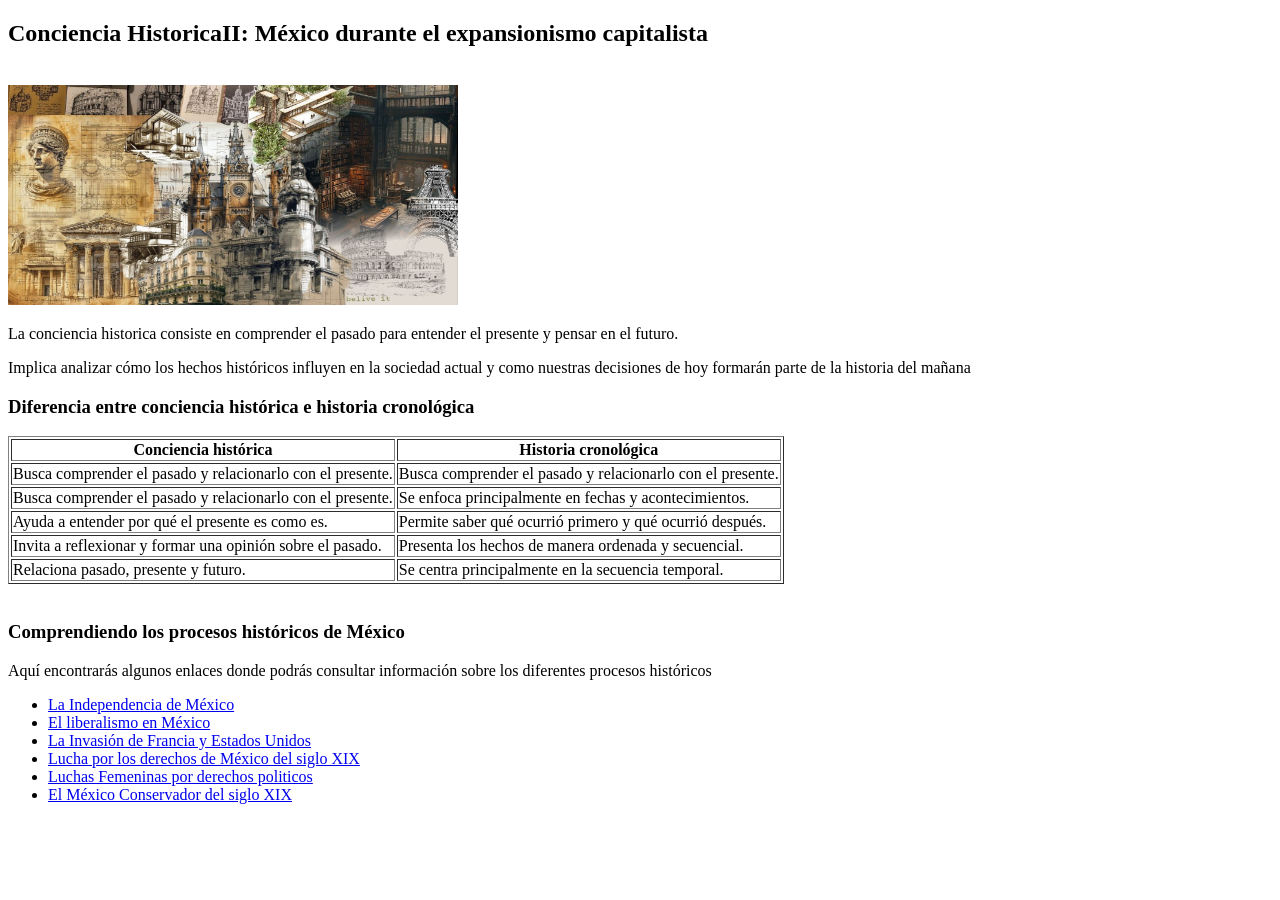
==== historia.html @ e7182ee5 "Add files via upload" ====
<!DOCTYPE html>
<html lang="en">
<head>
    <meta charset="UTF-8">
    <meta name="viewport" content="width=device-width, initial-scale=1.0">
    <title>Conciencia Historica</title>
</head>
<body>
    <h2>Conciencia HistoricaII: México durante el expansionismo capitalista  </h2>
    <br>
    <img src="uno.jpeg" alt="Historia" width="450" height="220">
    <p>
        La conciencia historica consiste en comprender el pasado para entender el presente 
       y pensar en el futuro.
    </p>
    <p>
        Implica analizar cómo los hechos históricos influyen en la sociedad actual y como nuestras decisiones de hoy
        formarán parte de la historia del mañana 
    </p>
    
    <h3>Diferencia entre conciencia histórica e historia cronológica</h3>

    <table border="1">
        <tr>
            <th>Conciencia histórica</th>
            <th>Historia cronológica</th>
        <tr>
            <td>Busca comprender el pasado y relacionarlo con el presente.</td>
            <td>Busca comprender el pasado y relacionarlo con el presente.</td>
        </tr>
        <tr>
            <td>Busca comprender el pasado y relacionarlo con el presente.</td>
            <td>Se enfoca principalmente en fechas y acontecimientos.</td>
        </tr>
        <tr>
            <td>Ayuda a entender por qué el presente es como es.</td>
            <td>Permite saber qué ocurrió primero y qué ocurrió después.</td>
        </tr>
        <tr>
            <td>Invita a reflexionar y formar una opinión sobre el pasado.</td>
            <td>Presenta los hechos de manera ordenada y secuencial.</td>
        </tr>
        <tr>
            <td>Relaciona pasado, presente y futuro.</td>
            <td>Se centra principalmente en la secuencia temporal.</td>
        </tr>
     </table>
     <br>
     <h3>Comprendiendo los procesos históricos de México</h3>
     <p>Aquí encontrarás algunos enlaces donde podrás consultar información sobre los diferentes procesos históricos</p>

     <ul>
        <li> <a href="Independecia.html">La Independencia de México</a></li>
        <li> <a href="Liberalismo.html">El liberalismo en México</a></li>
        <li><a href="Invasión Francesa.html">La Invasión de Francia y Estados Unidos</a></li>
        <li><a href="Lucha obrera.html">Lucha por los derechos de México del siglo XIX</a></li>
        <li><a href="Luchas femeninas.html">Luchas Femeninas por derechos politicos</a></li>
        <li><a href="Mexico Conservador.html">El México Conservador del siglo XIX</a></li>
     </ul>
</body>
</html>
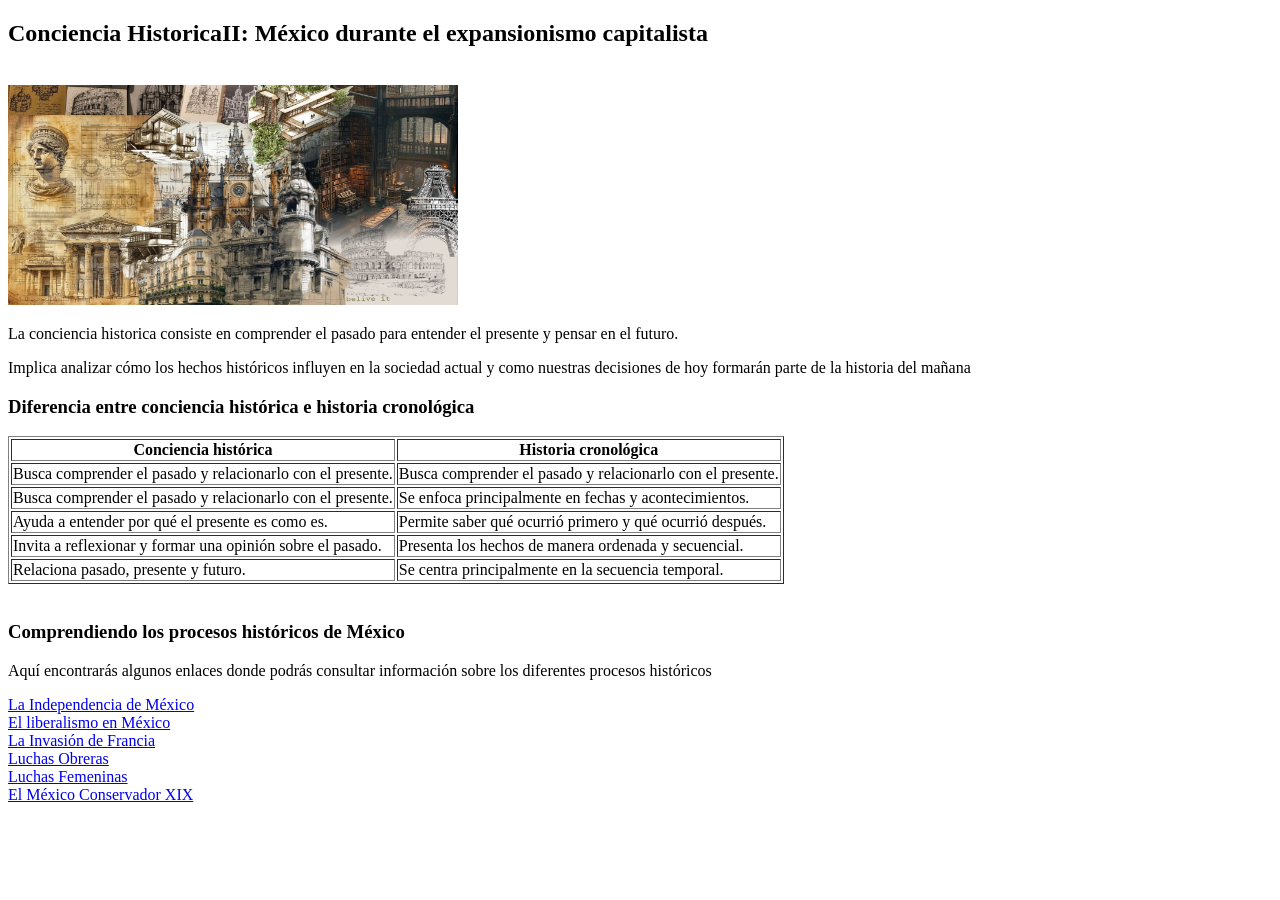
==== commit 205a5a10: "Refactor historia.html to add historical menu Updated the structure of historia.html to include a me" ====
--- a/historia.html
+++ b/historia.html
@@ -49,13 +49,20 @@
      <h3>Comprendiendo los procesos históricos de México</h3>
      <p>Aquí encontrarás algunos enlaces donde podrás consultar información sobre los diferentes procesos históricos</p>
 
-     <ul>
-        <li> <a href="Independecia.html">La Independencia de México</a></li>
-        <li> <a href="Liberalismo.html">El liberalismo en México</a></li>
-        <li><a href="Invasión Francesa.html">La Invasión de Francia y Estados Unidos</a></li>
-        <li><a href="Lucha obrera.html">Lucha por los derechos de México del siglo XIX</a></li>
-        <li><a href="Luchas femeninas.html">Luchas Femeninas por derechos politicos</a></li>
-        <li><a href="Mexico Conservador.html">El México Conservador del siglo XIX</a></li>
-     </ul>
+          <div class="menu">
+
+    <a href="Independecia.html">La Independencia de México</a>
+    <br>
+    <a href="Liberalismo.html">El liberalismo en México</a>
+    <br>
+    <a href="Invasión Francesa.html">La Invasión de Francia</a>
+    <br>
+    <a href="Lucha obrera.html">Luchas Obreras</a>
+    <br>
+    <a href="Luchas femeninas.html">Luchas Femeninas</a>
+    <br>
+    <a href="Mexico Conservador.html">El México Conservador XIX</a>
+</div>
+
 </body>
-</html>+</html>
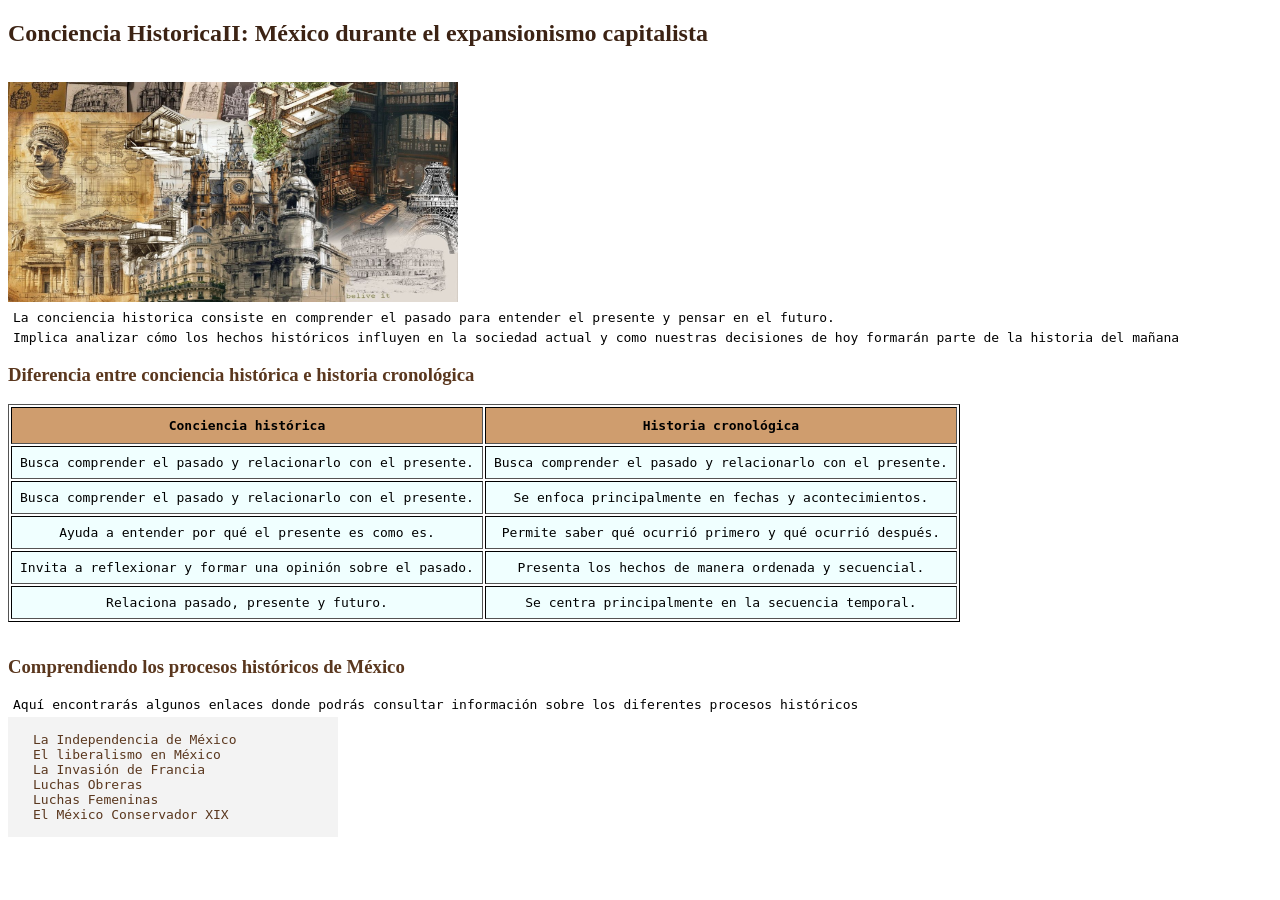
==== commit 180803dc: "Link stylesheet to historia.html Added a link to the external stylesheet for styling." ====
--- a/historia.html
+++ b/historia.html
@@ -4,6 +4,7 @@
     <meta charset="UTF-8">
     <meta name="viewport" content="width=device-width, initial-scale=1.0">
     <title>Conciencia Historica</title>
+    <link rel="stylesheet" href="estilo.css">
 </head>
 <body>
     <h2>Conciencia HistoricaII: México durante el expansionismo capitalista  </h2>
--- a/estilo.css
+++ b/estilo.css
@@ -0,0 +1,63 @@
+
+
+.menu {
+    background-color: rgba(240, 240, 240, 0.812);
+    padding: 15px;
+    width: 300px;
+
+}
+
+.menu a {
+    margin: 10px;
+    text-decoration:none ;
+    text-align: left;
+    color: rgb(90, 55, 30);  
+    font-family:monospace;
+}
+body {
+    font-family: monospace;
+}
+
+h2 {
+    font-family: Georgia;
+    color: rgb(60, 35, 20);
+}
+
+h3{
+     font-family: Georgia;
+     color: rgb(90, 55, 30);
+}
+
+table {
+    text-align: center;
+    border-color: lab(0% 0 0);
+     
+}
+
+th {
+    padding: 10px;
+     background-color: rgb(207, 157, 110)  ;
+}
+td{
+    background-color: azure;
+    color: black;
+    padding: 8px;
+   
+}
+p {
+    margin: 5px;
+}
+
+a {
+    color: rgb(184, 31, 8);
+    text-decoration: none;
+}
+
+@media (max-width: 600px) {
+    body {
+        font-size: 90%;
+    }
+        
+
+  
+}
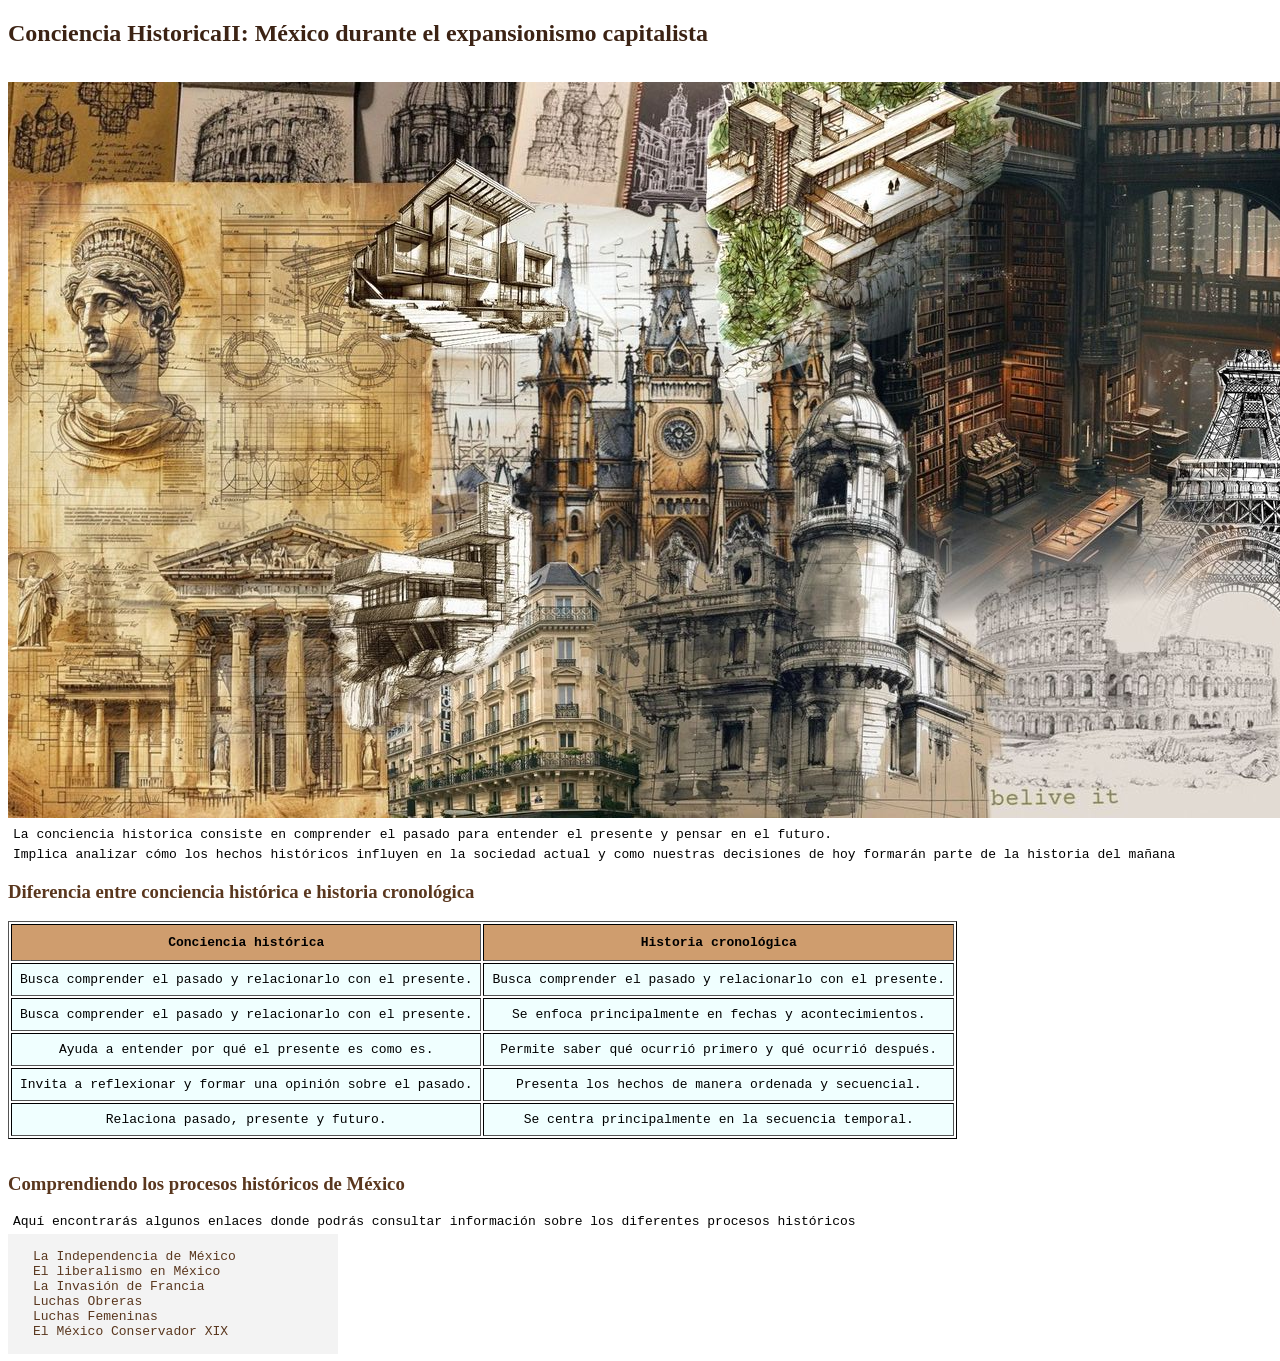
==== commit e504221d: "Update historia.html" ====
--- a/historia.html
+++ b/historia.html
@@ -9,7 +9,7 @@
 <body>
     <h2>Conciencia HistoricaII: México durante el expansionismo capitalista  </h2>
     <br>
-    <img src="uno.jpeg" alt="Historia" width="450" height="220">
+    <img src="uno.jpeg" alt="Historia">
     <p>
         La conciencia historica consiste en comprender el pasado para entender el presente 
        y pensar en el futuro.
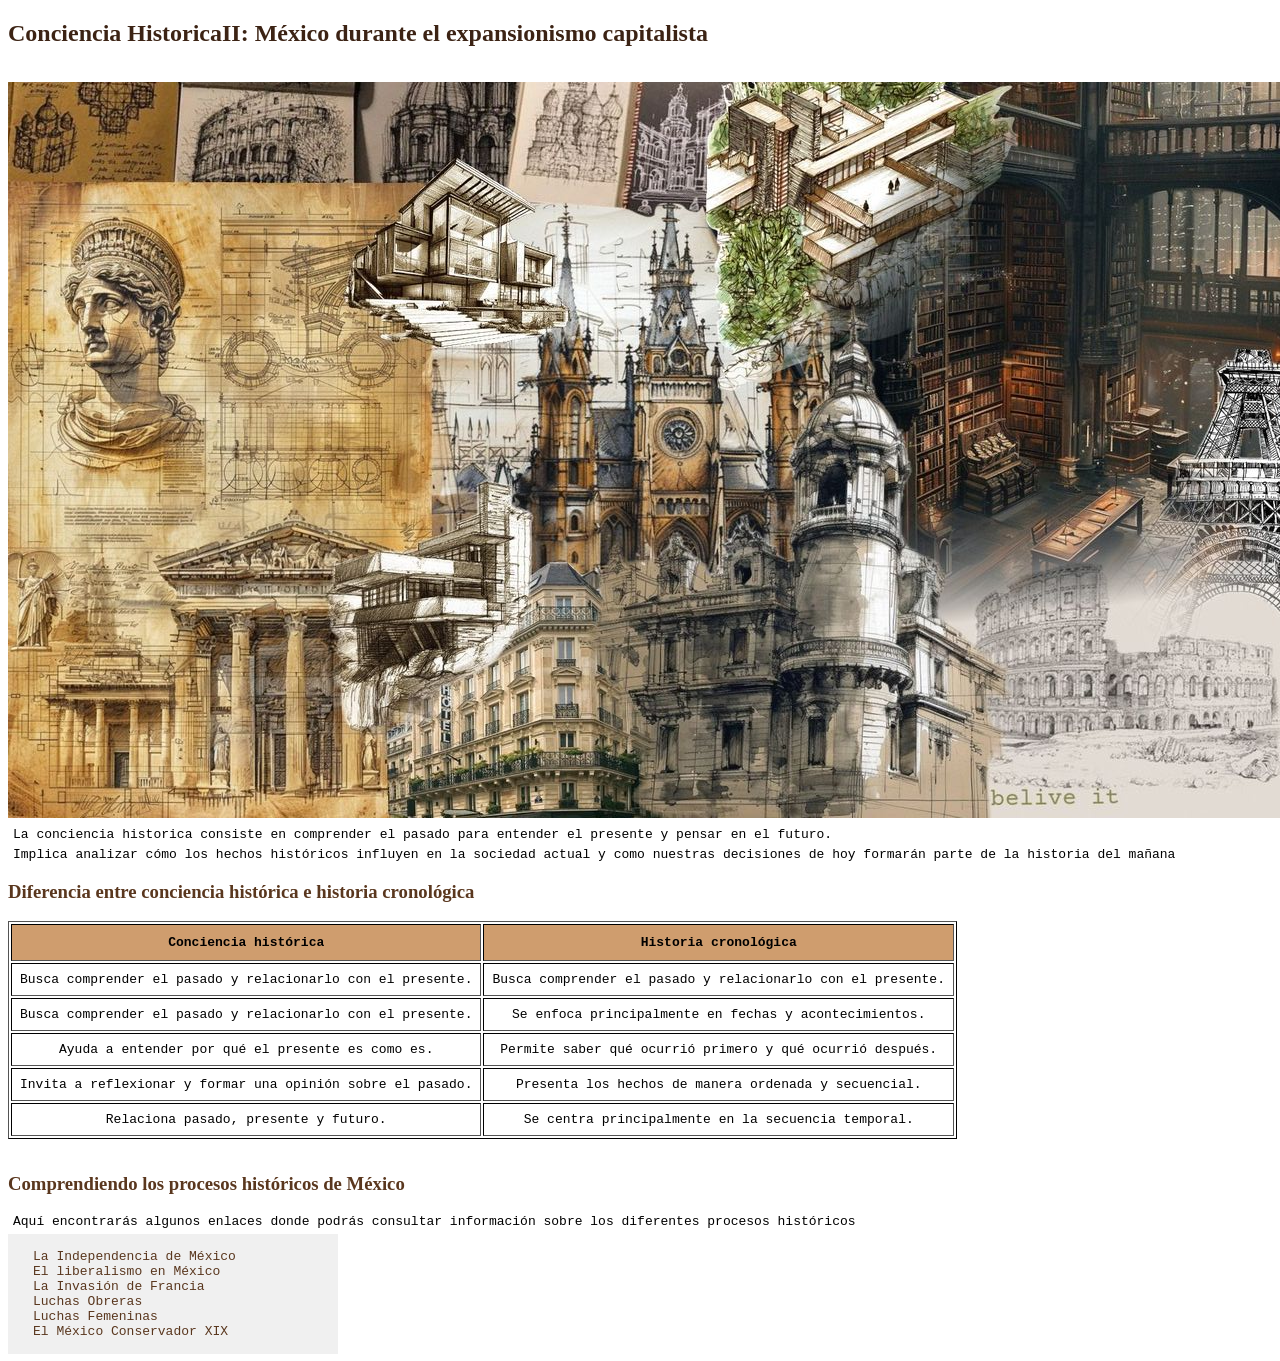
==== commit e62ecf6f: "Update historia.html" ====
--- a/historia.html
+++ b/historia.html
@@ -25,6 +25,7 @@
         <tr>
             <th>Conciencia histórica</th>
             <th>Historia cronológica</th>
+        </tr>
         <tr>
             <td>Busca comprender el pasado y relacionarlo con el presente.</td>
             <td>Busca comprender el pasado y relacionarlo con el presente.</td>
--- a/estilo.css
+++ b/estilo.css
@@ -1,7 +1,7 @@
 
 
 .menu {
-    background-color: rgba(240, 240, 240, 0.812);
+    background-color: rgb(240, 240, 240);
     padding: 15px;
     width: 300px;
 
@@ -36,10 +36,10 @@
 
 th {
     padding: 10px;
-     background-color: rgb(207, 157, 110)  ;
+     background-color: rgb(207, 157, 110);
 }
 td{
-    background-color: azure;
+    background-color: rgb(255, 255, 255);
     color: black;
     padding: 8px;
    
@@ -57,7 +57,14 @@
     body {
         font-size: 90%;
     }
-        
 
-  
+    img {
+        max-width: 70%;
+        height: auto;
+    }
+
+    video {
+        max-width: 100%;
+        height: auto;
+    }
 }
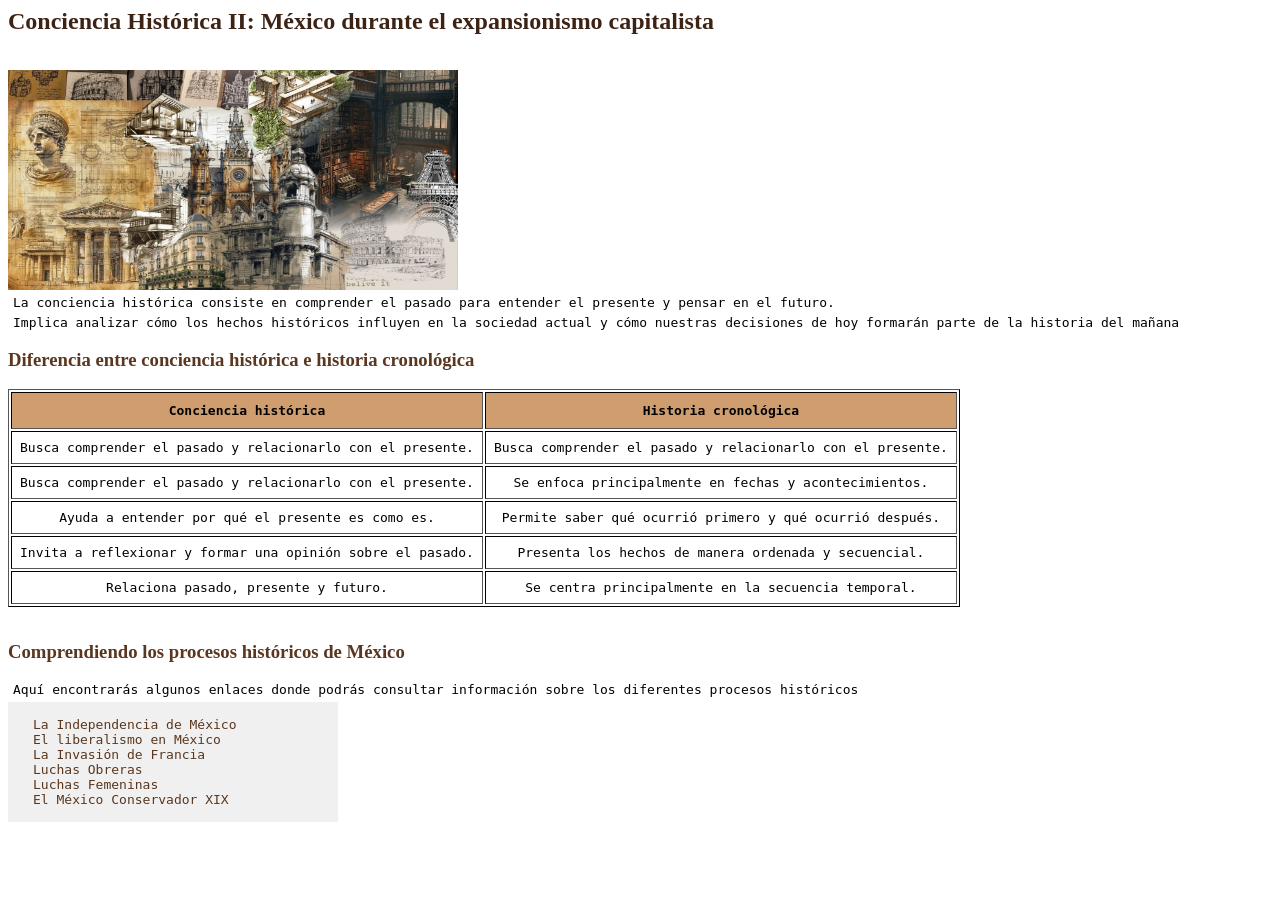
==== commit c6c97577: "Fix HTML structure and update content" ====
--- a/historia.html
+++ b/historia.html
@@ -1,21 +1,18 @@
-<!DOCTYPE html>
-<html lang="en">
-<head>
-    <meta charset="UTF-8">
+<meta charset="UTF-8">
     <meta name="viewport" content="width=device-width, initial-scale=1.0">
-    <title>Conciencia Historica</title>
+    <title>Conciencia Histórica</title>
     <link rel="stylesheet" href="estilo.css">
 </head>
 <body>
-    <h2>Conciencia HistoricaII: México durante el expansionismo capitalista  </h2>
+    <h2>Conciencia Histórica II: México durante el expansionismo capitalista  </h2>
     <br>
-    <img src="uno.jpeg" alt="Historia">
+    <img src="uno.jpeg" alt="Historia" width="450" height="220">
     <p>
-        La conciencia historica consiste en comprender el pasado para entender el presente 
+        La conciencia histórica consiste en comprender el pasado para entender el presente 
        y pensar en el futuro.
     </p>
     <p>
-        Implica analizar cómo los hechos históricos influyen en la sociedad actual y como nuestras decisiones de hoy
+        Implica analizar cómo los hechos históricos influyen en la sociedad actual y cómo nuestras decisiones de hoy
         formarán parte de la historia del mañana 
     </p>
     
@@ -25,7 +22,6 @@
         <tr>
             <th>Conciencia histórica</th>
             <th>Historia cronológica</th>
-        </tr>
         <tr>
             <td>Busca comprender el pasado y relacionarlo con el presente.</td>
             <td>Busca comprender el pasado y relacionarlo con el presente.</td>
@@ -50,8 +46,8 @@
      <br>
      <h3>Comprendiendo los procesos históricos de México</h3>
      <p>Aquí encontrarás algunos enlaces donde podrás consultar información sobre los diferentes procesos históricos</p>
-
-          <div class="menu">
+   
+     <div class="menu">
 
     <a href="Independecia.html">La Independencia de México</a>
     <br>
--- a/estilo.css
+++ b/estilo.css
@@ -36,7 +36,7 @@
 
 th {
     padding: 10px;
-     background-color: rgb(207, 157, 110);
+    background-color: rgb(207, 157, 110);
 }
 td{
     background-color: rgb(255, 255, 255);
@@ -59,7 +59,7 @@
     }
 
     img {
-        max-width: 70%;
+        max-width: 100%;
         height: auto;
     }
 
@@ -68,3 +68,16 @@
         height: auto;
     }
 }
+dl {
+    margin: 10px;
+}
+
+dt {
+    font-weight: bold;
+    
+}
+
+dd {
+    margin-left: 0px;
+    margin-bottom: 8px;
+}
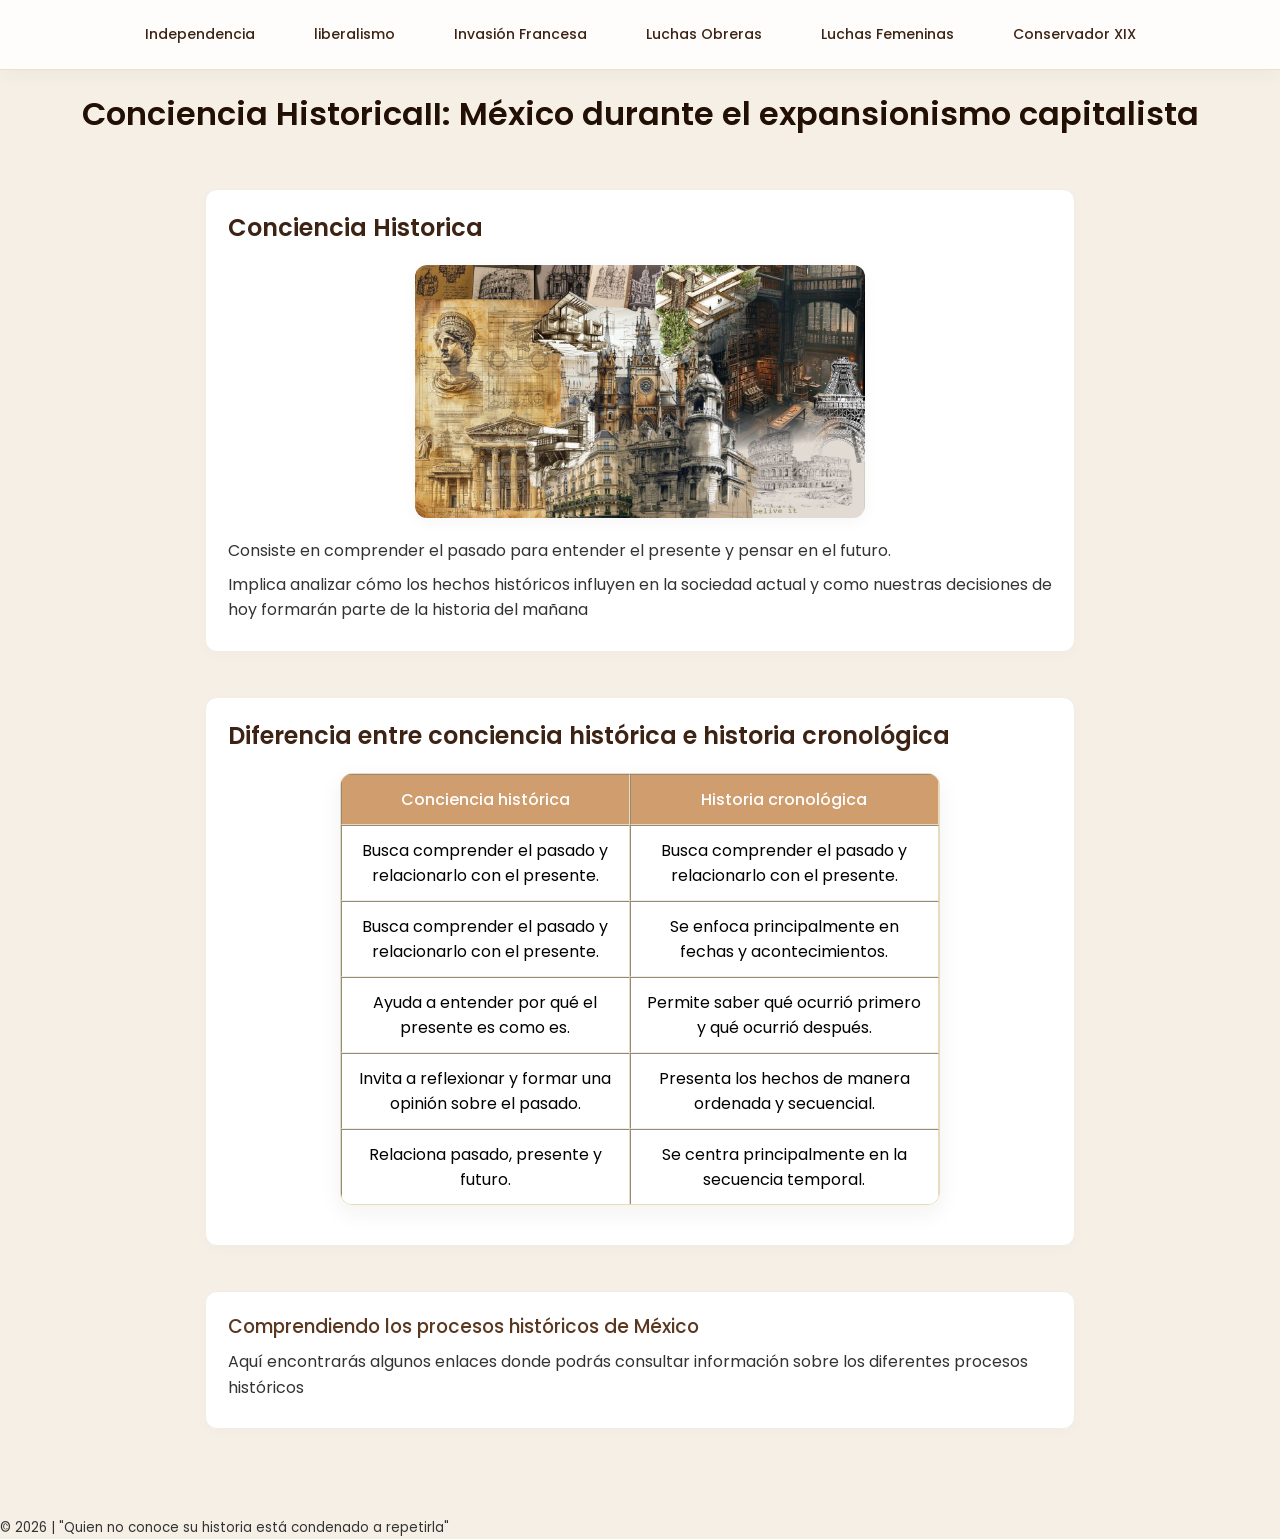
==== commit 72110feb: "Add files via upload" ====
--- a/historia.html
+++ b/historia.html
@@ -1,22 +1,39 @@
-<meta charset="UTF-8">
+<!DOCTYPE html>
+<html lang="en">
+<head>
+    <meta charset="UTF-8">
     <meta name="viewport" content="width=device-width, initial-scale=1.0">
-    <title>Conciencia Histórica</title>
+    <title>Conciencia Historica</title>
+     <link href="https://fonts.googleapis.com/css2?family=Poppins:wght@300;400;500;600&display=swap" rel="stylesheet">
     <link rel="stylesheet" href="estilo.css">
 </head>
 <body>
-    <h2>Conciencia Histórica II: México durante el expansionismo capitalista  </h2>
+     <nav>
+     <a href="Independecia.html">Independencia</a>
+    <a href="Liberalismo.html">liberalismo</a>
+    <a href="Invasión Francesa.html">Invasión Francesa</a>
+    <a href="Lucha obrera.html">Luchas Obreras</a>
+    <a href="Luchas femeninas.html">Luchas Femeninas</a>
+    <a href="Mexico Conservador.html">Conservador XIX</a>
+    </nav>
+
+    <h1>Conciencia HistoricaII: México durante el expansionismo capitalista  </h1>
     <br>
+    <div class="caja-blanca">
+        <h2>Conciencia Historica</h2>
     <img src="uno.jpeg" alt="Historia" width="450" height="220">
     <p>
-        La conciencia histórica consiste en comprender el pasado para entender el presente 
+        Consiste en comprender el pasado para entender el presente 
        y pensar en el futuro.
     </p>
     <p>
-        Implica analizar cómo los hechos históricos influyen en la sociedad actual y cómo nuestras decisiones de hoy
+        Implica analizar cómo los hechos históricos influyen en la sociedad actual y como nuestras decisiones de hoy
         formarán parte de la historia del mañana 
     </p>
-    
-    <h3>Diferencia entre conciencia histórica e historia cronológica</h3>
+    </div>
+    <br>
+    <div class="caja-blanca">
+    <h2>Diferencia entre conciencia histórica e historia cronológica</h2>
 
     <table border="1">
         <tr>
@@ -43,24 +60,18 @@
             <td>Se centra principalmente en la secuencia temporal.</td>
         </tr>
      </table>
+     </div>
      <br>
+      <div class="caja-blanca">
      <h3>Comprendiendo los procesos históricos de México</h3>
      <p>Aquí encontrarás algunos enlaces donde podrás consultar información sobre los diferentes procesos históricos</p>
+   </div>
+     <br><br><br>
+     <footer>
+        <small>© 2026 | "Quien no conoce su historia está condenado a repetirla"</small>
+     </footer>
+
    
-     <div class="menu">
-
-    <a href="Independecia.html">La Independencia de México</a>
-    <br>
-    <a href="Liberalismo.html">El liberalismo en México</a>
-    <br>
-    <a href="Invasión Francesa.html">La Invasión de Francia</a>
-    <br>
-    <a href="Lucha obrera.html">Luchas Obreras</a>
-    <br>
-    <a href="Luchas femeninas.html">Luchas Femeninas</a>
-    <br>
-    <a href="Mexico Conservador.html">El México Conservador XIX</a>
-</div>
-
+ 
 </body>
-</html>
+</html>
--- a/estilo.css
+++ b/estilo.css
@@ -1,51 +1,187 @@
-
-
+body {
+    font-family: 'Poppins', sans-serif;
+    font-size: 16px;
+    background-color: #f5efe6; /* Fondo beige / avellana claro */
+    margin: 0;
+    padding: 0;
+    color: #333333;
+    text-align: left;
+}
+
+/* --- BARRA DE NAVEGACIÓN SUPERIOR --- */
+nav {
+    background: rgba(255, 255, 255, 0.85);
+    backdrop-filter: blur(10px);
+    width: 100%;
+    padding: 18px 0;
+    display: flex;
+    justify-content: center;
+    align-items: center;
+    gap: 35px;
+    box-shadow: 0 4px 20px rgba(60, 35, 20, 0.04);
+    border-bottom: 1px solid rgba(230, 219, 189, 0.8);
+    position: sticky;
+    top: 0;
+    z-index: 1000;
+    box-sizing: border-box;
+}
+
+nav a {
+    color: rgb(60, 35, 20);
+    text-decoration: none;
+    font-weight: 500;
+    font-size: 14px;
+    padding: 6px 12px;
+    border-radius: 8px;
+    transition: all 0.3s ease;
+}
+
+nav a:hover {
+    background-color: #e6dbbd;
+    color: rgb(74, 60, 43);
+}
+
+/* --- CAJA BLANCA Y DL (Exactamente el mismo formato y espaciado) --- */
+.caja-blanca, dl {
+    background: #ffffff;
+    padding: 20px 22px;
+    margin: 10px auto;
+    border-radius: 12px;
+    border: 1px solid #f2ede4;
+    box-shadow: 0 4px 15px rgba(0, 0, 0, 0.02);
+    max-width: 870px;
+    box-sizing: border-box;
+}
+
+/* Propiedades específicas para el contenido dentro de dl */
+
+dl {
+    margin: 15px 0;
+    padding: 0;
+    background: transparent;
+    border: none;
+    box-shadow: none;
+}
+
+dt {
+    font-weight: 600;
+    color: rgb(60, 35, 20);
+    padding: 8px 12px;
+    border-radius: 6px;
+    border-left: 4px solid rgb(207, 157, 110); /* Línea decorativa aesthetic */
+    margin-top: 12px;
+    margin-bottom: 4px;
+}
+
+dd {
+    margin-left: 12px;
+    margin-bottom: 12px;
+    color: #555;
+}
+
+dd:last-child {
+    margin-bottom: 0;
+}
+
+/* --- CONTENEDOR GENERAL --- */
+.contenedor {
+    background-color: #ffffff;
+    max-width: 800px;
+    margin: 30px auto;
+    padding: 30px;
+    border-radius: 16px;
+    box-shadow: 0 8px 25px rgba(60, 35, 20, 0.05);
+    border: 1px solid rgba(230, 219, 189, 0.8);
+    box-sizing: border-box;
+}
+
+/* --- MENÚ LATERAL --- */
 .menu {
-    background-color: rgb(240, 240, 240);
+    background-color: rgba(255, 255, 255, 0.85);
+    backdrop-filter: blur(10px);
     padding: 15px;
-    width: 300px;
-
+    width: 260px;
+    border-radius: 16px;
+    box-shadow: 0 10px 30px rgba(60, 35, 20, 0.08);
+    border: 1px solid rgba(230, 219, 189, 0.5);
 }
 
 .menu a {
-    margin: 10px;
-    text-decoration:none ;
+    margin: 10px 0;
+    display: block;
+    text-decoration: none;
     text-align: left;
-    color: rgb(90, 55, 30);  
-    font-family:monospace;
-}
-body {
-    font-family: monospace;
+    color: #3c2314;  
+    font-size: 14px;
+    font-weight: 500;
+    padding: 6px 10px;
+    border-radius: 8px;
+    transition: all 0.2s ease;
+}
+
+.menu a:hover {
+    background-color: #e6dbbd;
+}
+h1 {
+    font-family: 'Poppins', sans-serif;
+    font-weight: 600;
+    color: rgb(35, 16, 5);
+    margin-top: 20px; /* <--- Esto le da separación con respecto al nav o lo que esté arriba */
+    text-align: center;
+    margin-bottom: 16px;
 }
 
 h2 {
-    font-family: Georgia;
+    
+    font-weight: 600;
     color: rgb(60, 35, 20);
-}
-
-h3{
-     font-family: Georgia;
-     color: rgb(90, 55, 30);
-}
-
+    margin-top: 0;
+    margin-bottom: 12px;
+}
+
+h3 {
+    font-family: 'Poppins', sans-serif;
+    font-weight: 500;
+    color: rgb(90, 55, 30);
+    margin-top: 0;
+    margin-bottom: 8px;
+}
+
+/* --- TABLAS --- */
 table {
     text-align: center;
-    border-color: lab(0% 0 0);
-     
+    border-collapse: separate;
+    border-spacing: 0;
+    width: 100%;
+    max-width: 600px;
+    margin: 20px auto;
+    border-radius: 12px;
+    overflow: hidden;
+    box-shadow: 0 8px 25px rgba(60, 35, 20, 0.06);
+    border: 1px solid #e6dbbd;
 }
 
 th {
-    padding: 10px;
+    padding: 12px;
     background-color: rgb(207, 157, 110);
-}
-td{
+    color: white;
+    font-weight: 500;
+}
+
+td {
     background-color: rgb(255, 255, 255);
     color: black;
-    padding: 8px;
-   
-}
+    padding: 12px;
+    border-bottom: 1px solid #f2ede4;
+}
+
+tr:last-child td {
+    border-bottom: none;
+}
+
 p {
-    margin: 5px;
+    margin: 8px 0;
+    line-height: 1.6;
 }
 
 a {
@@ -53,31 +189,48 @@
     text-decoration: none;
 }
 
+/* --- IMÁGENES Y VIDEOS PERFECTAMENTE CENTRADOS Y RESPONSIVOS --- */
+img, video {
+    display: block;
+    max-width: 100%;
+    height: auto;
+    margin: 20px auto;
+    border-radius: 12px;
+    box-shadow: 0 4px 15px rgba(0, 0, 0, 0.04);
+}
+
+/* --- BOTONES --- */
+button, input[type="submit"] {
+    background-color: rgb(207, 157, 110);
+    color: white;
+    border: none;
+    padding: 10px 20px;
+    border-radius: 8px;
+    font-family: 'Poppins', sans-serif;
+    font-weight: 500;
+    font-size: 14px;
+    cursor: pointer;
+    transition: all 0.3s ease;
+}
+
+button:hover, input[type="submit"]:hover {
+    background-color: rgb(60, 35, 20);
+    transform: translateY(-2px);
+}
+
+/* --- ADAPTABLE A MÓVILES --- */
 @media (max-width: 600px) {
     body {
-        font-size: 90%;
+        font-size: 95%;
     }
 
-    img {
-        max-width: 100%;
-        height: auto;
+    .caja-blanca, dl, .contenedor {
+        padding: 15px;
+        margin: 15px;
     }
 
-    video {
-        max-width: 100%;
-        height: auto;
+    nav {
+        gap: 15px;
+        padding: 12px;
     }
-}
-dl {
-    margin: 10px;
-}
-
-dt {
-    font-weight: bold;
-    
-}
-
-dd {
-    margin-left: 0px;
-    margin-bottom: 8px;
-}
+}
